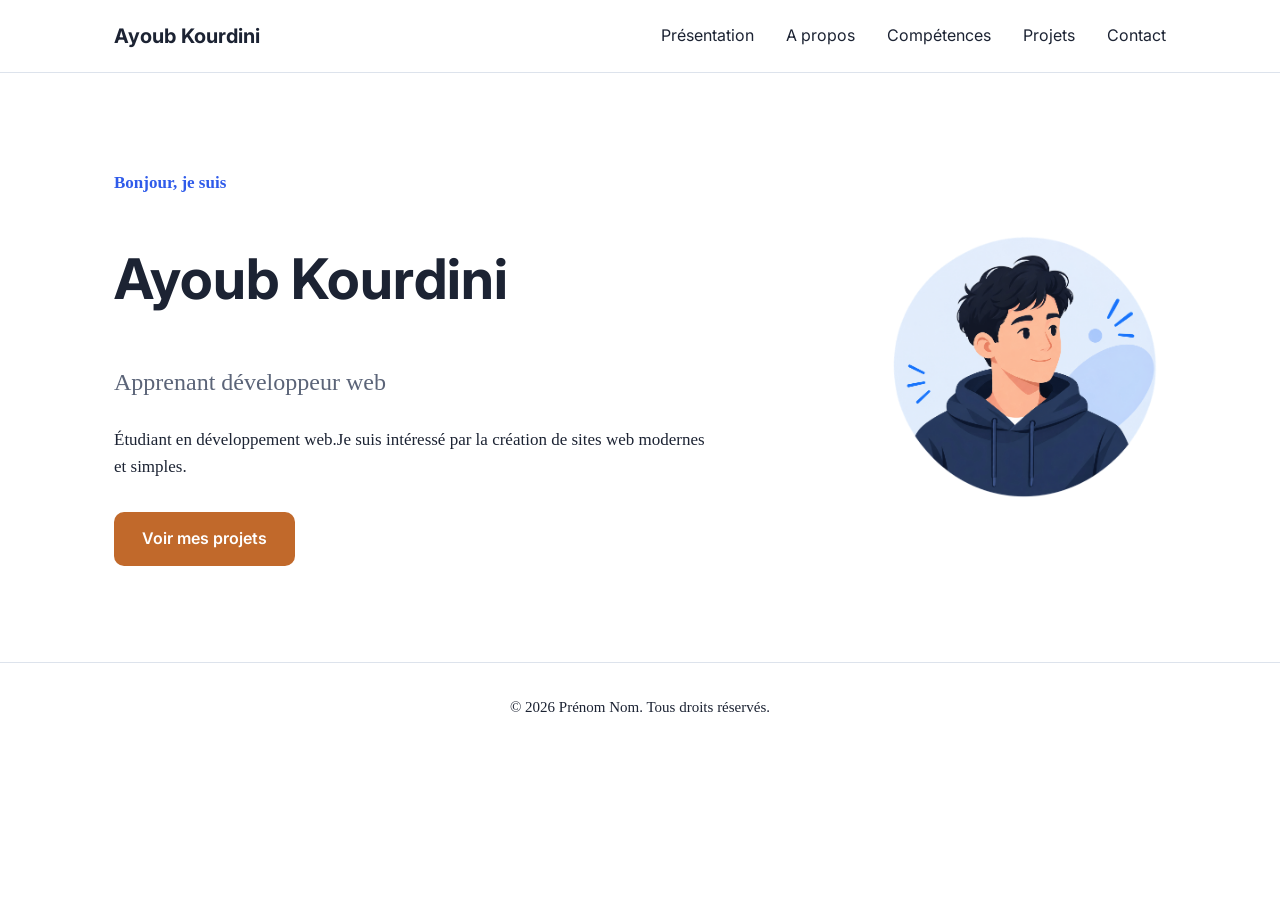
==== index.html @ 12fe5d84 "Add portfolio project" ====
<!DOCTYPE html>
<html lang="fr">
<head>
  <meta charset="UTF-8">
  <meta name="viewport" content="width=device-width, initial-scale=1.0">
  <meta name="description" content="Portfolio de Prénom Nom, apprenant développeur web.">
  <title>Prénom Nom — Portfolio</title>

  <!-- Police Inter (Google Fonts) -->
  <link rel="preconnect" href="https://fonts.googleapis.com">
  <link rel="preconnect" href="https://fonts.gstatic.com" crossorigin>
  <link href="https://fonts.googleapis.com/css2?family=Inter:wght@400;600;700&amp;display=swap" rel="stylesheet">

  <link rel="stylesheet" href="css/style.css">
</head>
<body>

  <!-- ========== EN-TÊTE ========== -->
  <header class="en-tete">
    <div class="conteneur en-tete__contenu">
      <a class="logo" href="#presentation">Ayoub Kourdini</a>
      <nav aria-label="Navigation principale">
        <ul class="menu">
          <li><a href="index.html">Présentation</a></li>
          <li><a href="apropos.html">A propos</a></li>
          <li><a href="competences.html">Compétences</a></li>
          <li><a href="projets.html">Projets</a></li>
          <li><a href="contact.html">Contact</a></li>
        </ul>
      </nav>
    </div>
  </header>

  <main>

    <!-- ========== PRÉSENTATION ========== -->
    <section id="presentation" class="presentation">
      <div class="conteneur presentation__contenu">
        <div class="presentation__texte">
          <p class="surtitre">Bonjour, je suis</p>
          <h1>Ayoub Kourdini</h1>
          <p class="metier">Apprenant développeur web</p>
          <p>Étudiant en développement web.Je suis intéressé par la création de sites web modernes et simples.</p>
          <a class="bouton" href="projets.html">Voir mes projets</a>
        </div>
        <img class="presentation__photo" src="images/avatar.png" alt="Portrait de Prénom Nom" width="280" height="280">
      </div>
    </section>

  </main>

  <!-- ========== PIED DE PAGE ========== -->
  <footer class="pied">
    <div class="conteneur">
      <p>© 2026 Prénom Nom. Tous droits réservés.</p>
    </div>
  </footer>

</body>
</html>
---- css/style.css ----
/* ==========================================================
   Portfolio — modèle de départ (une seule page)
   Sommaire :
   1. Variables
   2. Base
   3. En-tête
   4. Présentation
   5. Sections communes
   6. Compétences
   7. Projets
   8. Contact
   9. Pied de page
   ========================================================== */

/* ---------- 1. Variables ---------- */
:root {
  /* Couleurs */
  --couleur-fond: #ffffff;
  --couleur-fond-clair: #f4f6fa;
  --couleur-texte: #1c2333;
  --couleur-texte-doux: #5b6478;
  --couleur-principale: #2f5bea;
  --couleur-bordure: #dde3ec;

  /* Typographie */
  --police: "Inter", Arial, sans-serif;

  /* Mise en page */
  --largeur-max: 1100px;
  --rayon: 10px;
}

/* ---------- 2. Base ---------- */
* {
  box-sizing: border-box;
}

body {
  margin: 0;
  font-family: var(--police);
  font-size: 17px;
  line-height: 1.6;
  color: var(--couleur-texte);
  background-color: var(--couleur-fond);
}

h1,
h2,
h3 {
  margin: 0;
  line-height: 1.2;
}

h1 {
  margin: 50px auto;
}

p {
  margin: 0;
  font-family: italic;
}

ul {
  margin: 0;
  padding: 0;
  list-style: none;
}

a {
  color: inherit;
  text-decoration: none;
}

.conteneur {
  max-width: var(--largeur-max);
  margin: 0 auto;
  padding: 0 24px;
}

.bouton {
  display: inline-block;
  padding: 14px 28px;
  border: none;
  border-radius: var(--rayon);
  font-family: var(--police);
  font-size: 16px;
  font-weight: 600;
  color: #ffffff;
  background-color: rgb(193, 105, 43);
  cursor: pointer;
}

.lien {
  font-weight: 600;
  color: rgb(226, 32, 226);
}


/* ---------- 3. En-tête ---------- */
.en-tete {
  border-bottom: 1px solid var(--couleur-bordure);
}

.en-tete__contenu {
  display: flex;
  justify-content: space-between;
  align-items: center;
  height: 72px;
}

.logo {
  font-size: 20px;
  font-weight: 700;
}

.menu {
  display: flex;
  gap: 32px;
}

.menu a {
  font-size: 16px;
}

/* ---------- 4. Présentation ---------- */
.presentation {
  padding: 96px 0;
}

.presentation__contenu {
  display: flex;
  justify-content: space-between;
  align-items: center;
  gap: 64px;
}

.presentation__texte {
  max-width: 600px;
}

.surtitre {
  margin-bottom: 8px;
  font-weight: 600;
  color: var(--couleur-principale);
}

.presentation h1 {
  font-size: 56px;
}

.metier {
  margin-top: 8px;
  margin-bottom: 24px;
  font-size: 24px;
  color: var(--couleur-texte-doux);
}

.presentation .bouton {
  margin-top: 32px;
}

.presentation__photo {
  width: 280px;
  height: 280px;
  border-radius: 50%;
}



/* ---------- 6. A propos ---------- */
.about h5,
.about p
{
  margin: 60px 180px ;
  
}

.about ul {
  display: flex;
}

.about img {
  width: 500px;
  height: 500px;
  margin: 80px;
}

.intro {
  font-size: xx-large;
  font-weight: bold;
}

.skills ul{
  display: flex;
  gap: 16px;
  text-align: center;
  margin: 30px;
}

.about h1 {
  color: #2f5bea;
  font-size: large;
  margin: 60px 180px ;
}

.about span {
  color: #2f5bea;
}

.skills li {
  margin: 60px;
}

.skills p {
  text-align: center;
}

.skills img {
  width: 130px;
  height: 130px;
}

.skills{
  margin: 60px 180px;
}

.skills h2{
  margin: 30px 0px;
}


/* ---------- 5. Sections communes ---------- */
.section {
  padding: 80px 0;
}

.section--claire {
  background-color: var(--couleur-fond-clair);
}

.section h2 {
  font-size: 36px;
}

.section__intro {
  margin-top: 8px;
  margin-bottom: 40px;
  color: var(--couleur-texte-doux);
}

/* ---------- 6. Compétences ---------- */
.competences {
  display: flex;
  gap: 16px;
}

.competences p {
  text-align: center;
}
.section__intro {
  margin: 80px 0px;
}

.competences li {
  padding: 10px 22px;
  border: 1px solid var(--couleur-bordure);
  border-radius: var(--rayon);
  font-weight: 600;
  background-color: var(--couleur-fond);
}

.competences img {
  width: 150px;
  height: 150px;
  margin: 0 auto 25px;
}

/* ---------- 7. Projets ---------- */
/* Les projets sont empilés les uns sous les autres. */
.projet {
  display: flex;
  align-items: center;
  gap: 32px;
  margin-bottom: 24px;
  padding: 24px;
  border: 1px solid var(--couleur-bordure);
  border-radius: var(--rayon);
}

.projet__image {
  width: 320px;
  height: 200px;
  border-radius: var(--rayon);
}

.projet h2 {
  margin-bottom: 8px;
  font-size: 22px;
}

.projet p {
  color: var(--couleur-texte-doux);
}

.technologies {
  display: flex;
  gap: 8px;
  margin-top: 16px;
  margin-bottom: 16px;
}

.technologies li {
  padding: 4px 12px;
  border-radius: 6px;
  font-size: 14px;
  background-color: rgb(26, 130, 195);
}

/* ---------- 8. Contact ---------- */
.formulaire {
  max-width: 560px;
}

.formulaire label {
  display: block;
  margin-bottom: 6px;
  font-weight: 600;
}

.formulaire input,
.formulaire textarea {
  display: block;
  width: 100%;
  margin-bottom: 20px;
  padding: 12px 14px;
  border: 1px solid var(--couleur-bordure);
  border-radius: var(--rayon);
  font-family: var(--police);
  font-size: 16px;
  color: var(--couleur-texte);
  background-color: var(--couleur-fond);
}

.reseaux {
  display: flex;
  gap: 24px;
  margin-top: 40px;
}

/* ---------- 9. Pied de page ---------- */
.pied {
  padding: 32px 0;
  border-top: 1px solid var(--couleur-bordure);
  font-size: 15px;
  text-align: center;
}
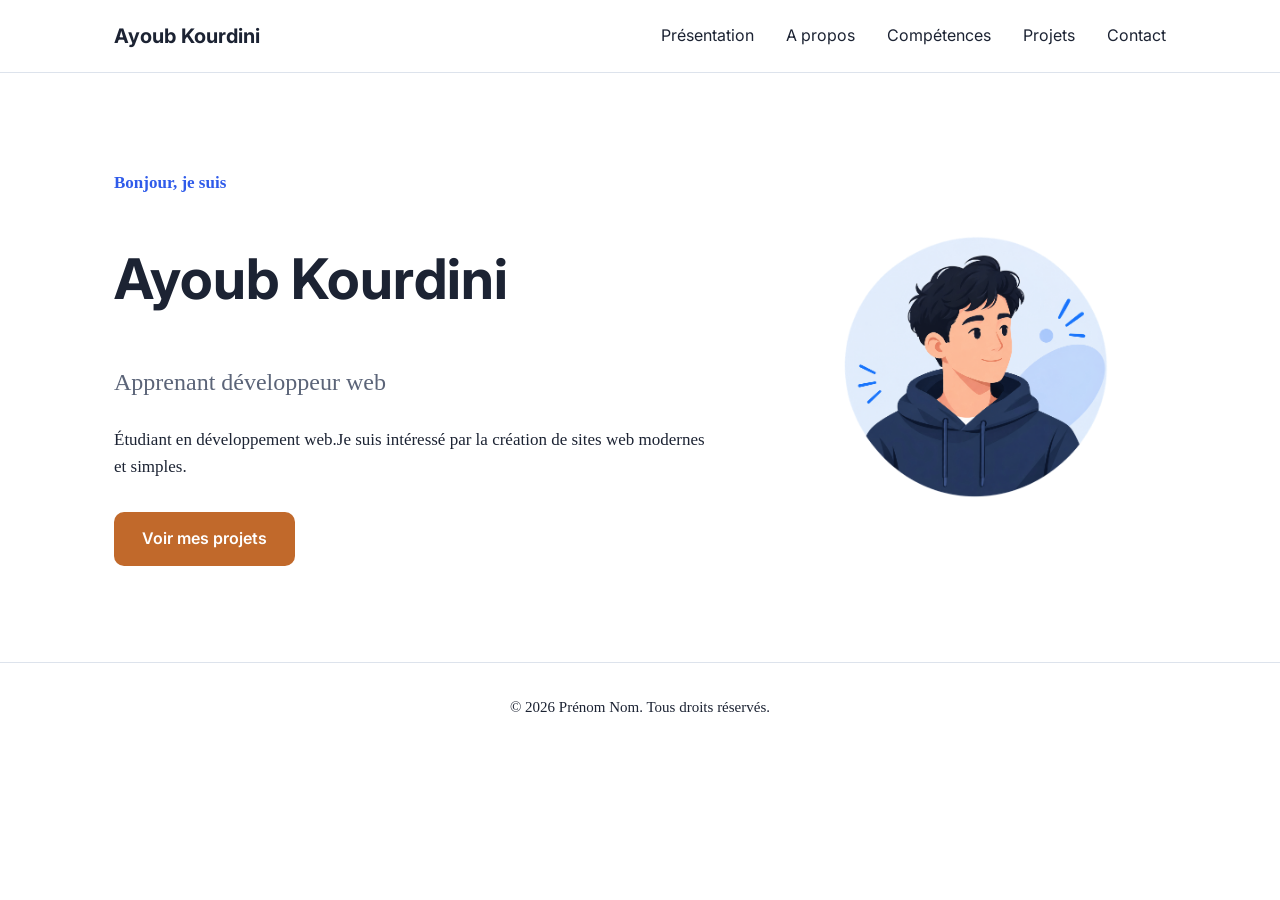
==== commit af466016: "change pages title" ====
--- a/index.html
+++ b/index.html
@@ -4,7 +4,7 @@
   <meta charset="UTF-8">
   <meta name="viewport" content="width=device-width, initial-scale=1.0">
   <meta name="description" content="Portfolio de Prénom Nom, apprenant développeur web.">
-  <title>Prénom Nom — Portfolio</title>
+  <title>Ayoub Kourdini — Portfolio</title>
 
   <!-- Police Inter (Google Fonts) -->
   <link rel="preconnect" href="https://fonts.googleapis.com">
--- a/css/style.css
+++ b/css/style.css
@@ -52,7 +52,7 @@
 }
 
 h1 {
-  margin: 50px auto;
+  margin: 0px auto;
 }
 
 p {
@@ -128,8 +128,8 @@
 }
 
 .presentation__contenu {
-  display: flex;
-  justify-content: space-between;
+  display: grid;
+  grid-template-columns: 2fr 1fr;
   align-items: center;
   gap: 64px;
 }
@@ -146,6 +146,7 @@
 
 .presentation h1 {
   font-size: 56px;
+  margin: 50px auto;
 }
 
 .metier {
@@ -176,7 +177,8 @@
 }
 
 .about ul {
-  display: flex;
+  display: grid;
+  grid-template-columns: 2fr 1fr; 
 }
 
 .about img {
@@ -191,10 +193,10 @@
 }
 
 .skills ul{
-  display: flex;
-  gap: 16px;
+  display: grid;
+  grid-template-columns: repeat(3,1fr);
+  gap: 20px;
   text-align: center;
-  margin: 30px;
 }
 
 .about h1 {
@@ -208,7 +210,7 @@
 }
 
 .skills li {
-  margin: 60px;
+  padding: 40px;
 }
 
 .skills p {
@@ -249,9 +251,11 @@
 }
 
 /* ---------- 6. Compétences ---------- */
+
 .competences {
-  display: flex;
-  gap: 16px;
+  display: grid;
+  grid-template-columns: repeat(5, 1fr);
+  gap: 20px;
 }
 
 .competences p {
@@ -347,6 +351,21 @@
   margin-top: 40px;
 }
 
+.conteneur ul {
+  display: flex;
+  align-items: center;
+}
+
+.main_formulaire {
+  padding-right: 120px;
+}
+
+.contact_img {
+  width: 600px;
+  height: 600px;
+  
+}
+
 /* ---------- 9. Pied de page ---------- */
 .pied {
   padding: 32px 0;
